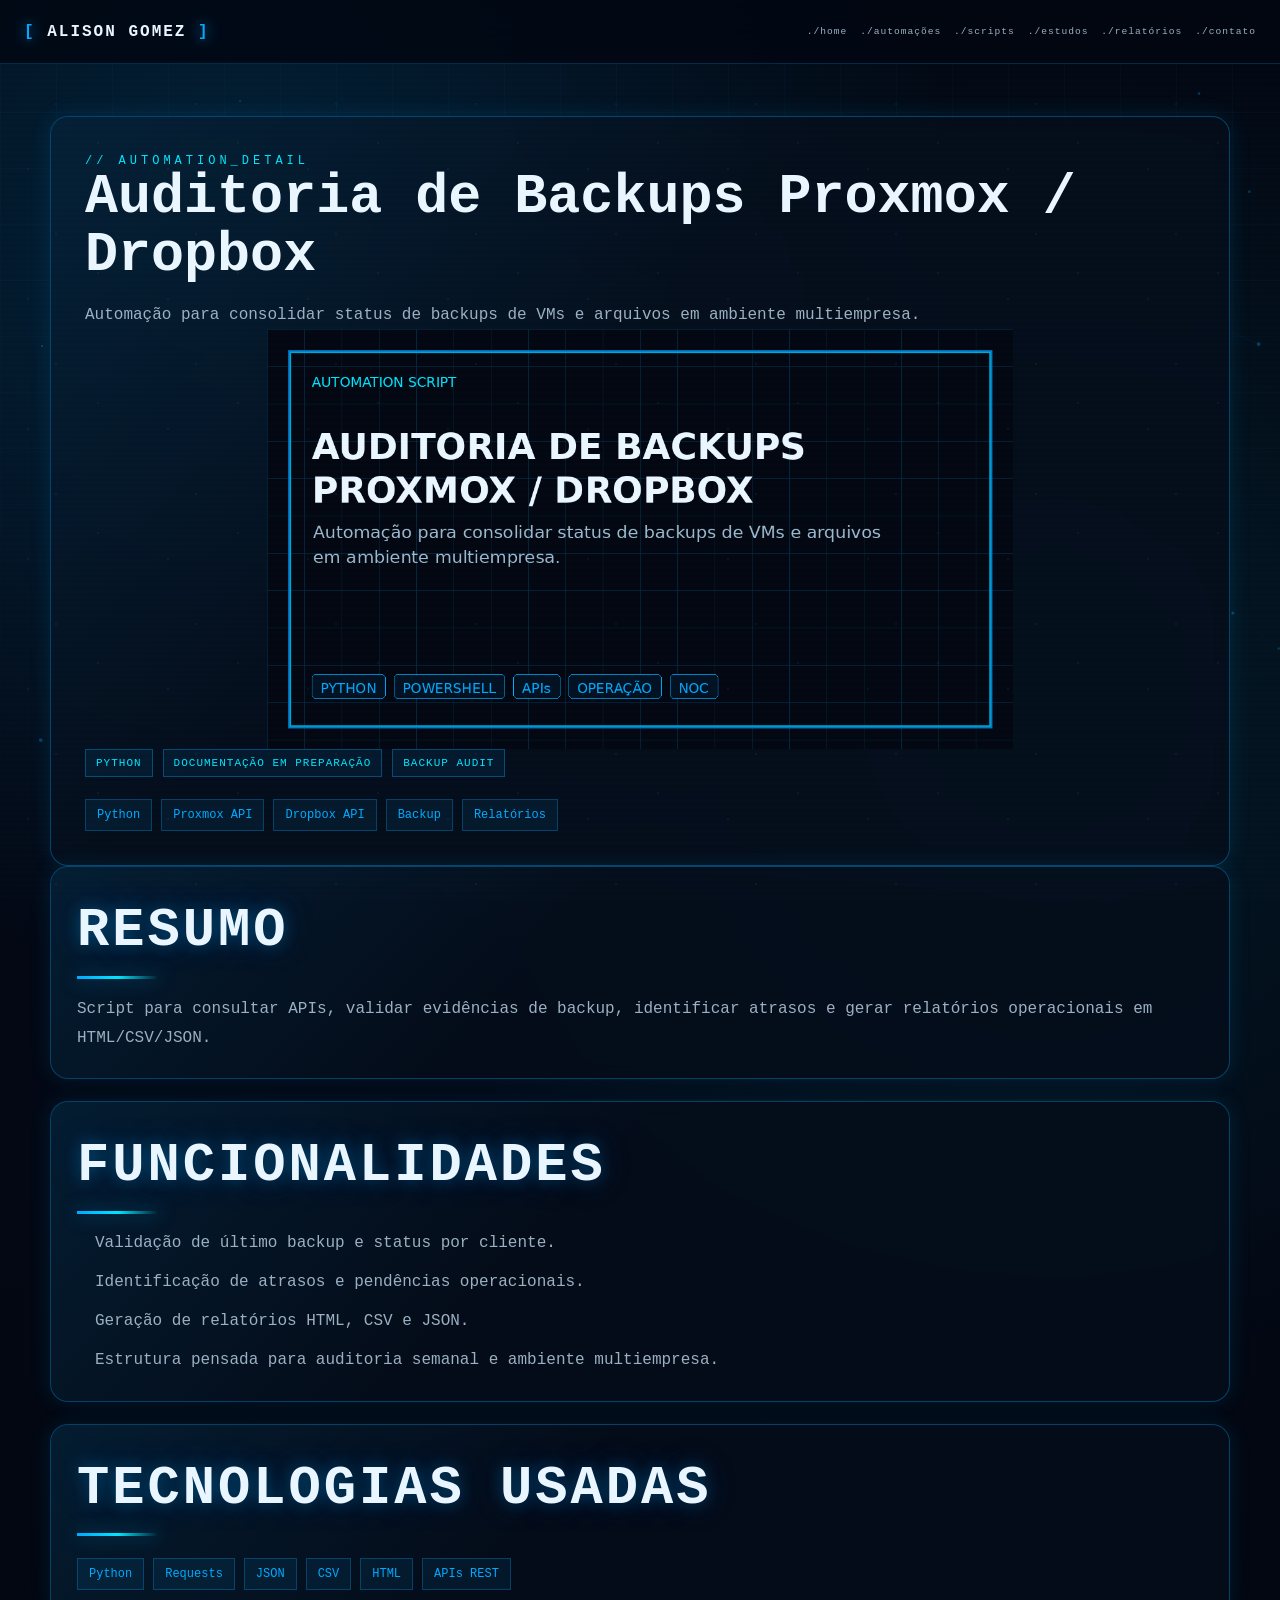
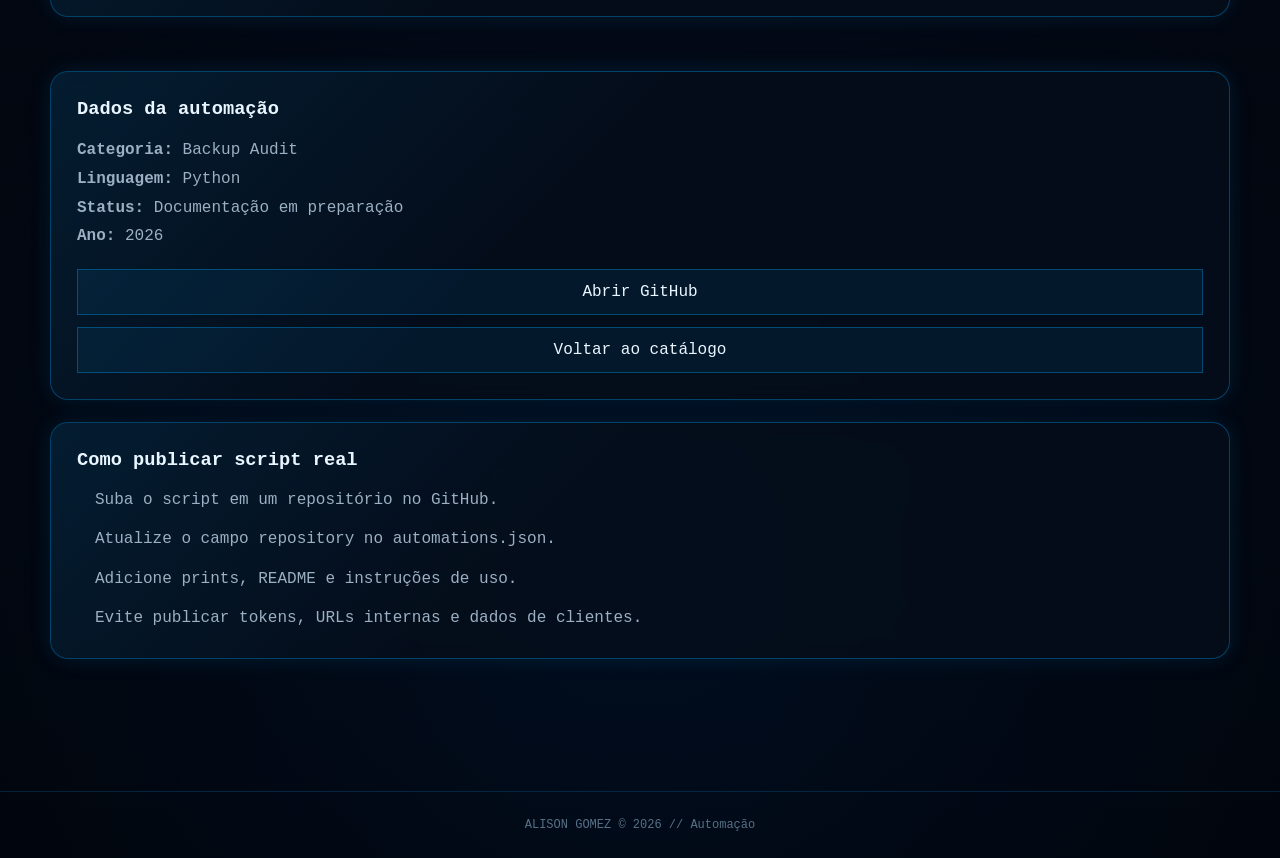
==== automation/index.html @ 7444ccb3 "Corrigindo catalogos links e animacoes" ====
<!DOCTYPE html>
<html lang="pt-BR">
<head>
  <base href="../" />
  <meta charset="UTF-8" />
  <meta name="viewport" content="width=device-width, initial-scale=1.0" />
  <title>Automação | Alison Gomez</title>
  <meta name="description" content="Detalhes de script, automação ou ferramenta técnica." />
  <link rel="icon" type="image/png" href="assets/img/favicon.png" />
  <link rel="stylesheet" href="style.css" />
</head>
<body>
  <canvas id="matrixCanvas" aria-hidden="true"></canvas>
  <div class="scanline" aria-hidden="true"></div>
  <div class="noise" aria-hidden="true"></div>

  <header class="topbar">
    <a href="index.html#home" class="brand"><span>[</span> ALISON GOMEZ <span>]</span></a>
    <button class="menu-toggle" id="menuToggle" aria-label="Abrir menu"><span></span><span></span><span></span></button>
    <nav class="nav" id="nav">
      <a href="./#home">./home</a>
      <a href="./#automacoes">./automações</a>
      <a href="automations/">./scripts</a>
      <a href="./#estudos">./estudos</a>
      <a href="reports/">./relatórios</a>
      <a href="./#contato">./contato</a>
    </nav>
  </header>

  <main class="section reports-page">
    <div id="automationRoot"></div>
  </main>

  <footer class="footer"><p>ALISON GOMEZ © <span id="year"></span> // Automação</p></footer>

  <script src="script.js"></script>
  <script>
    const params = new URLSearchParams(window.location.search);
    const automationId = params.get("id");

    function list(items) {
      return `<ul>${(items || []).map(item => `<li>${item}</li>`).join("")}</ul>`;
    }

    function tags(items) {
      return `<div class="report-tags">${(items || []).map(item => `<span>${item}</span>`).join("")}</div>`;
    }

    function renderAutomation(item) {
      document.title = `${item.title} | Alison Gomez`;
      return `
        <div class="report-detail-layout">
          <article>
            <section class="report-detail-panel">
              <span class="section-tag">// AUTOMATION_DETAIL</span>
              <h1>${item.title}</h1>
              <p>${item.subtitle}</p>

              <img src="${item.preview}" alt="Preview da automação ${item.title}" class="report-detail-cover" />

              <div class="report-card-meta">
                <span class="report-status">${item.language}</span>
                <span class="report-severity">${item.status}</span>
                <span class="report-badge">${item.category}</span>
              </div>

              ${tags(item.tags)}
            </section>

            <section class="report-detail-card">
              <h2>Resumo</h2>
              <p>${item.summary}</p>
            </section>

            <section class="report-detail-card">
              <h2>Funcionalidades</h2>
              ${list(item.features)}
            </section>

            <section class="report-detail-card">
              <h2>Tecnologias usadas</h2>
              ${tags(item.tech)}
            </section>
          </article>

          <aside>
            <div class="report-aside-card">
              <h3>Dados da automação</h3>
              <p><strong>Categoria:</strong> ${item.category}</p>
              <p><strong>Linguagem:</strong> ${item.language}</p>
              <p><strong>Status:</strong> ${item.status}</p>
              <p><strong>Ano:</strong> ${item.date}</p>

              <div class="report-action-stack">
                <a href="${item.repository}" target="_blank" rel="noreferrer">Abrir GitHub</a>
                <a href="automations/">Voltar ao catálogo</a>
              </div>
            </div>

            <div class="report-aside-card">
              <h3>Como publicar script real</h3>
              <ul>
                <li>Suba o script em um repositório no GitHub.</li>
                <li>Atualize o campo repository no automations.json.</li>
                <li>Adicione prints, README e instruções de uso.</li>
                <li>Evite publicar tokens, URLs internas e dados de clientes.</li>
              </ul>
            </div>
          </aside>
        </div>
      `;
    }

    fetch("assets/automations/automations.json", { cache: "no-store" })
      .then(response => response.json())
      .then(items => {
        const item = items.find(entry => entry.id === automationId) || items[0];
        document.getElementById("automationRoot").innerHTML = renderAutomation(item);
      })
      .catch(() => {
        document.getElementById("automationRoot").innerHTML = `
          <div class="report-empty">Não foi possível carregar esta automação. Verifique o arquivo assets/automations/automations.json.</div>
        `;
      });
  </script>
</body>
</html>
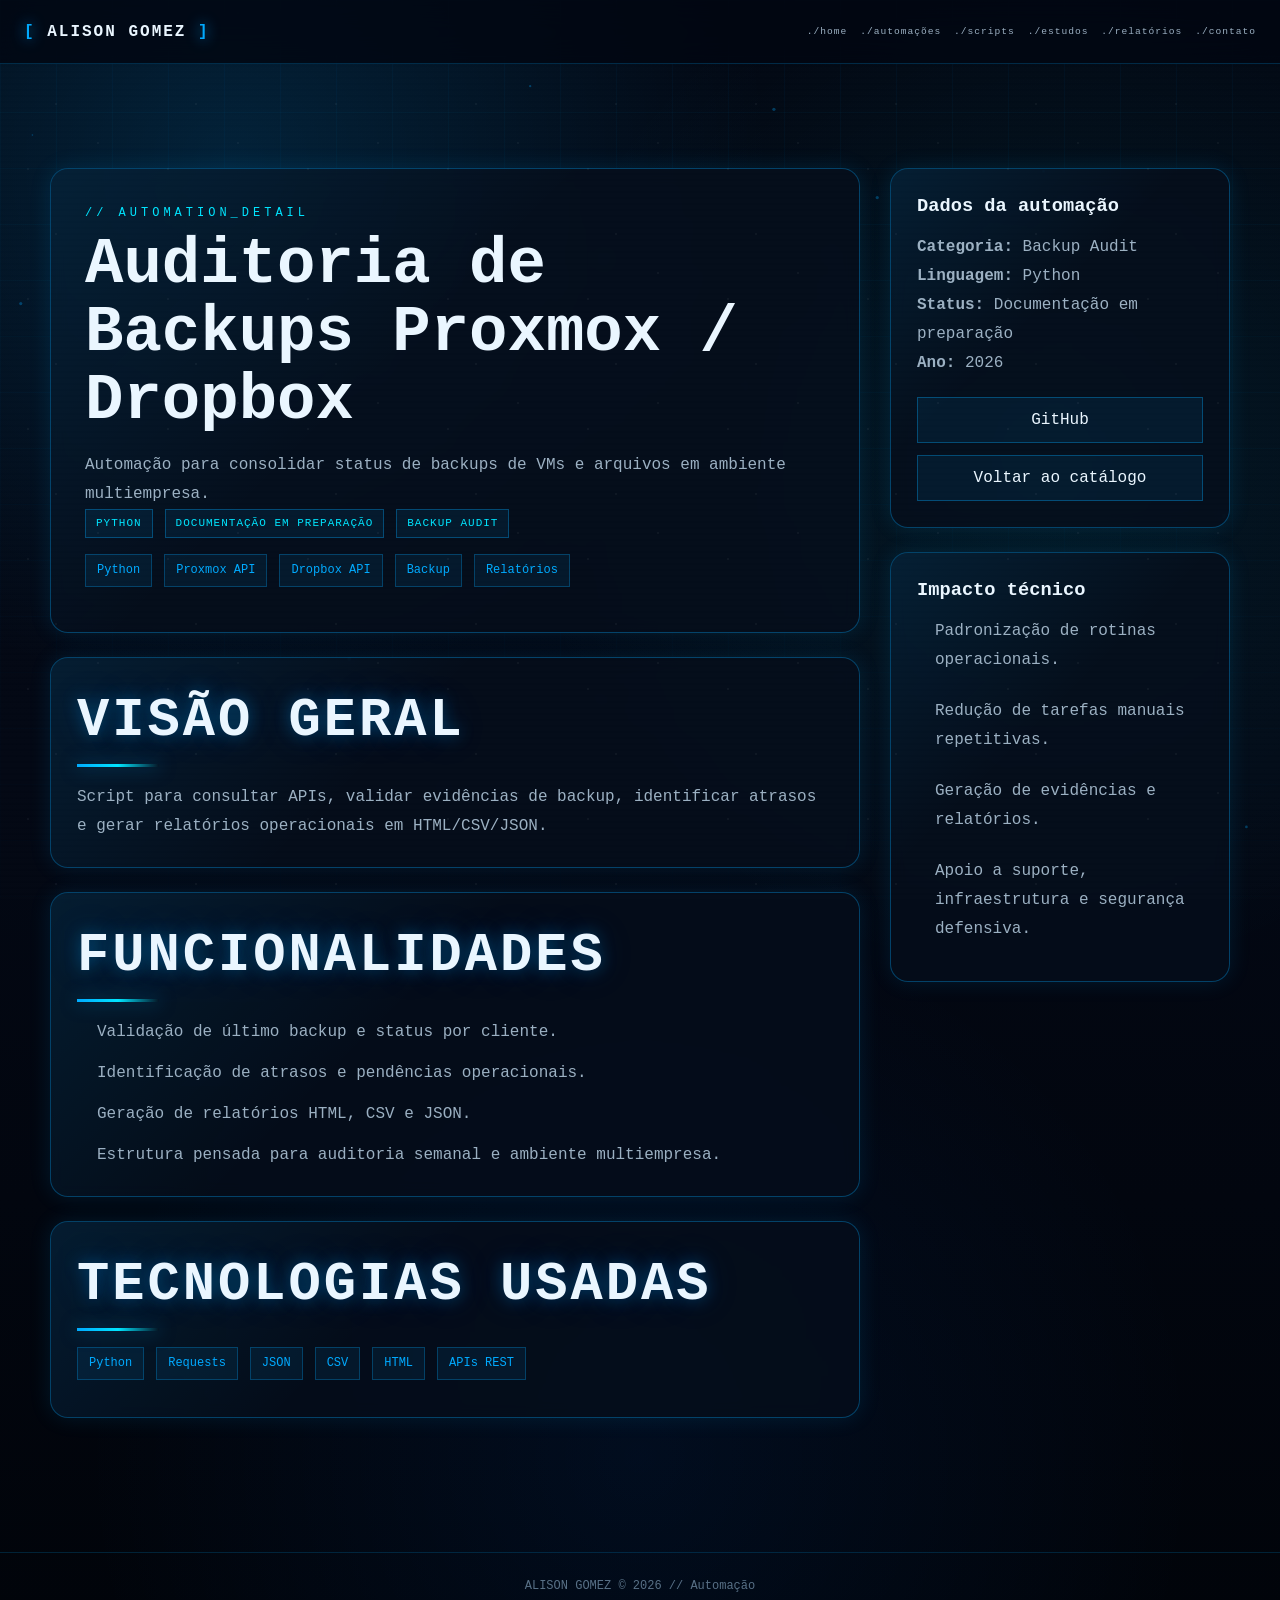
==== commit 482c2bdf: "Padronizando botoes e adicionando catalogo de projetos" ====
--- a/automation/index.html
+++ b/automation/index.html
@@ -4,19 +4,27 @@
   <base href="../" />
   <meta charset="UTF-8" />
   <meta name="viewport" content="width=device-width, initial-scale=1.0" />
+
   <title>Automação | Alison Gomez</title>
+
   <meta name="description" content="Detalhes de script, automação ou ferramenta técnica." />
+
   <link rel="icon" type="image/png" href="assets/img/favicon.png" />
   <link rel="stylesheet" href="style.css" />
 </head>
+
 <body>
   <canvas id="matrixCanvas" aria-hidden="true"></canvas>
   <div class="scanline" aria-hidden="true"></div>
   <div class="noise" aria-hidden="true"></div>
 
   <header class="topbar">
-    <a href="index.html#home" class="brand"><span>[</span> ALISON GOMEZ <span>]</span></a>
-    <button class="menu-toggle" id="menuToggle" aria-label="Abrir menu"><span></span><span></span><span></span></button>
+    <a href="./#home" class="brand"><span>[</span> ALISON GOMEZ <span>]</span></a>
+
+    <button class="menu-toggle" id="menuToggle" aria-label="Abrir menu">
+      <span></span><span></span><span></span>
+    </button>
+
     <nav class="nav" id="nav">
       <a href="./#home">./home</a>
       <a href="./#automacoes">./automações</a>
@@ -31,23 +39,108 @@
     <div id="automationRoot"></div>
   </main>
 
-  <footer class="footer"><p>ALISON GOMEZ © <span id="year"></span> // Automação</p></footer>
+  <footer class="footer">
+    <p>ALISON GOMEZ © <span id="year"></span> // Automação</p>
+  </footer>
 
   <script src="script.js"></script>
+
   <script>
     const params = new URLSearchParams(window.location.search);
     const automationId = params.get("id");
 
     function list(items) {
-      return `<ul>${(items || []).map(item => `<li>${item}</li>`).join("")}</ul>`;
+      const safeItems = Array.isArray(items) ? items : [];
+
+      if (!safeItems.length) {
+        return `<p>Informações em revisão.</p>`;
+      }
+
+      return `<ul>${safeItems.map(item => `<li>${item}</li>`).join("")}</ul>`;
     }
 
     function tags(items) {
-      return `<div class="report-tags">${(items || []).map(item => `<span>${item}</span>`).join("")}</div>`;
+      const safeItems = Array.isArray(items) ? items : [];
+
+      return `<div class="report-tags">${safeItems.map(item => `<span>${item}</span>`).join("")}</div>`;
+    }
+
+
+    function gallery(items) {
+      const safeItems = Array.isArray(items) ? items : [];
+
+      if (!safeItems.length) {
+        return "";
+      }
+
+      return `
+        <section class="report-detail-card case-gallery-section">
+          <h2>Imagens do projeto</h2>
+          <div class="case-gallery">
+            ${safeItems.map(image => `
+              <figure class="case-gallery-item">
+                <a href="${image.src}" target="_blank" rel="noreferrer">
+                  <img src="${image.src}" alt="${image.alt || image.title}" loading="lazy" />
+                </a>
+                <figcaption>
+                  <strong>${image.title}</strong>
+                  <span>${image.description || ""}</span>
+                </figcaption>
+              </figure>
+            `).join("")}
+          </div>
+        </section>
+      `;
+    }
+
+    function optionalSection(title, itemsOrText) {
+      if (!itemsOrText) return "";
+
+      if (Array.isArray(itemsOrText) && !itemsOrText.length) return "";
+
+      const content = Array.isArray(itemsOrText)
+        ? list(itemsOrText)
+        : `<p>${itemsOrText}</p>`;
+
+      return `
+        <section class="report-detail-card">
+          <h2>${title}</h2>
+          ${content}
+        </section>
+      `;
+    }
+
+    function customSections(sections) {
+      if (!Array.isArray(sections) || !sections.length) {
+        return "";
+      }
+
+      return sections.map(section => optionalSection(section.title, section.items || section.text)).join("");
+    }
+
+    function defaultSections(item) {
+      const details = item.details || {};
+
+      return `
+        ${optionalSection("Problema identificado", details.problem)}
+        ${optionalSection("Arquitetura da solução", details.architecture)}
+        ${optionalSection("Auditoria Dropbox", details.dropbox)}
+        ${optionalSection("Auditoria Proxmox", details.proxmox)}
+        ${optionalSection("Regras e status", details.statusRules)}
+        ${optionalSection("Funcionalidades", item.features)}
+        ${optionalSection("Benefícios do projeto", details.benefits)}
+        ${optionalSection("Resultado final", details.result)}
+      `;
     }
 
     function renderAutomation(item) {
+      const details = item.details || {};
+      const sections = Array.isArray(details.sections) && details.sections.length
+        ? customSections(details.sections)
+        : defaultSections(item);
+
       document.title = `${item.title} | Alison Gomez`;
+
       return `
         <div class="report-detail-layout">
           <article>
@@ -56,8 +149,6 @@
               <h1>${item.title}</h1>
               <p>${item.subtitle}</p>
 
-              <img src="${item.preview}" alt="Preview da automação ${item.title}" class="report-detail-cover" />
-
               <div class="report-card-meta">
                 <span class="report-status">${item.language}</span>
                 <span class="report-severity">${item.status}</span>
@@ -68,14 +159,13 @@
             </section>
 
             <section class="report-detail-card">
-              <h2>Resumo</h2>
-              <p>${item.summary}</p>
+              <h2>Visão geral</h2>
+              <p>${details.overview || item.summary}</p>
             </section>
 
-            <section class="report-detail-card">
-              <h2>Funcionalidades</h2>
-              ${list(item.features)}
-            </section>
+            ${gallery(item.gallery)}
+
+            ${sections}
 
             <section class="report-detail-card">
               <h2>Tecnologias usadas</h2>
@@ -92,18 +182,18 @@
               <p><strong>Ano:</strong> ${item.date}</p>
 
               <div class="report-action-stack">
-                <a href="${item.repository}" target="_blank" rel="noreferrer">Abrir GitHub</a>
+                <a href="${item.repository}" target="_blank" rel="noreferrer">${item.repositoryLabel || "GitHub"}</a>
                 <a href="automations/">Voltar ao catálogo</a>
               </div>
             </div>
 
             <div class="report-aside-card">
-              <h3>Como publicar script real</h3>
+              <h3>Impacto técnico</h3>
               <ul>
-                <li>Suba o script em um repositório no GitHub.</li>
-                <li>Atualize o campo repository no automations.json.</li>
-                <li>Adicione prints, README e instruções de uso.</li>
-                <li>Evite publicar tokens, URLs internas e dados de clientes.</li>
+                <li>Padronização de rotinas operacionais.</li>
+                <li>Redução de tarefas manuais repetitivas.</li>
+                <li>Geração de evidências e relatórios.</li>
+                <li>Apoio a suporte, infraestrutura e segurança defensiva.</li>
               </ul>
             </div>
           </aside>
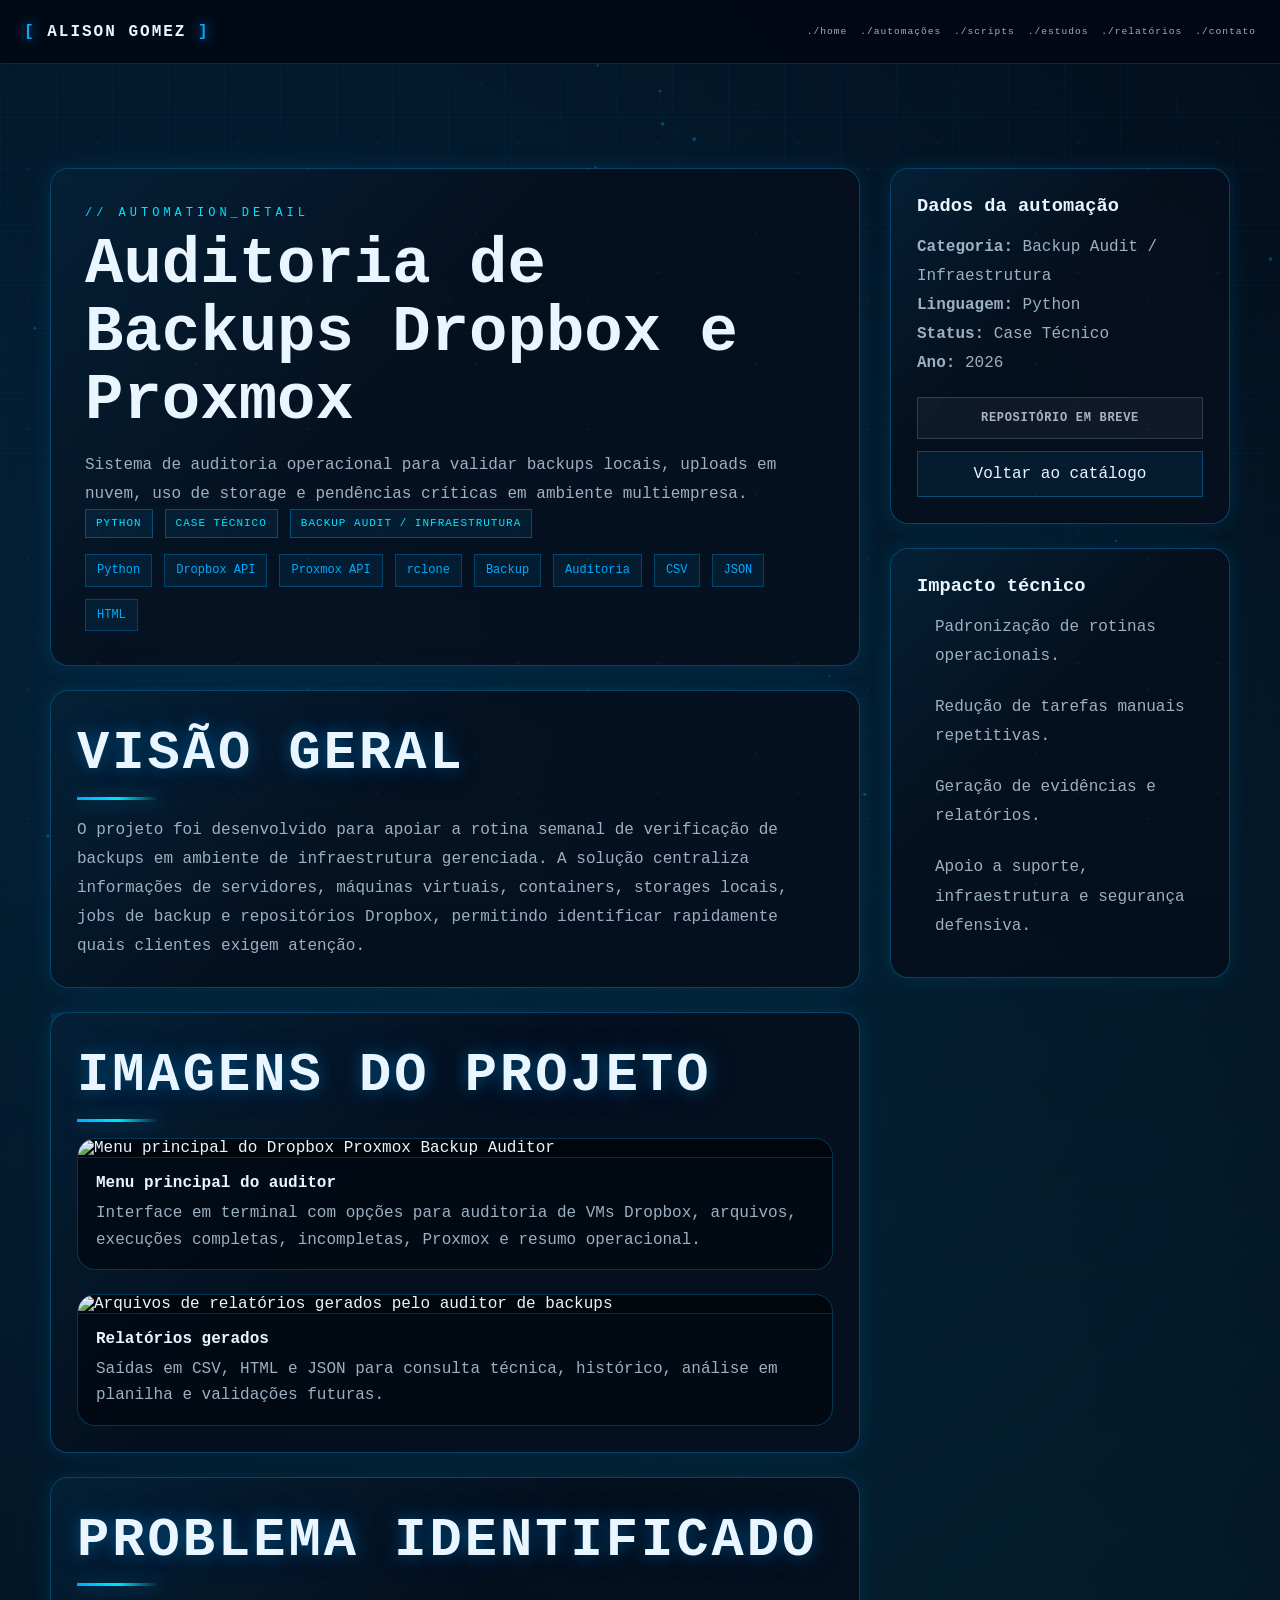
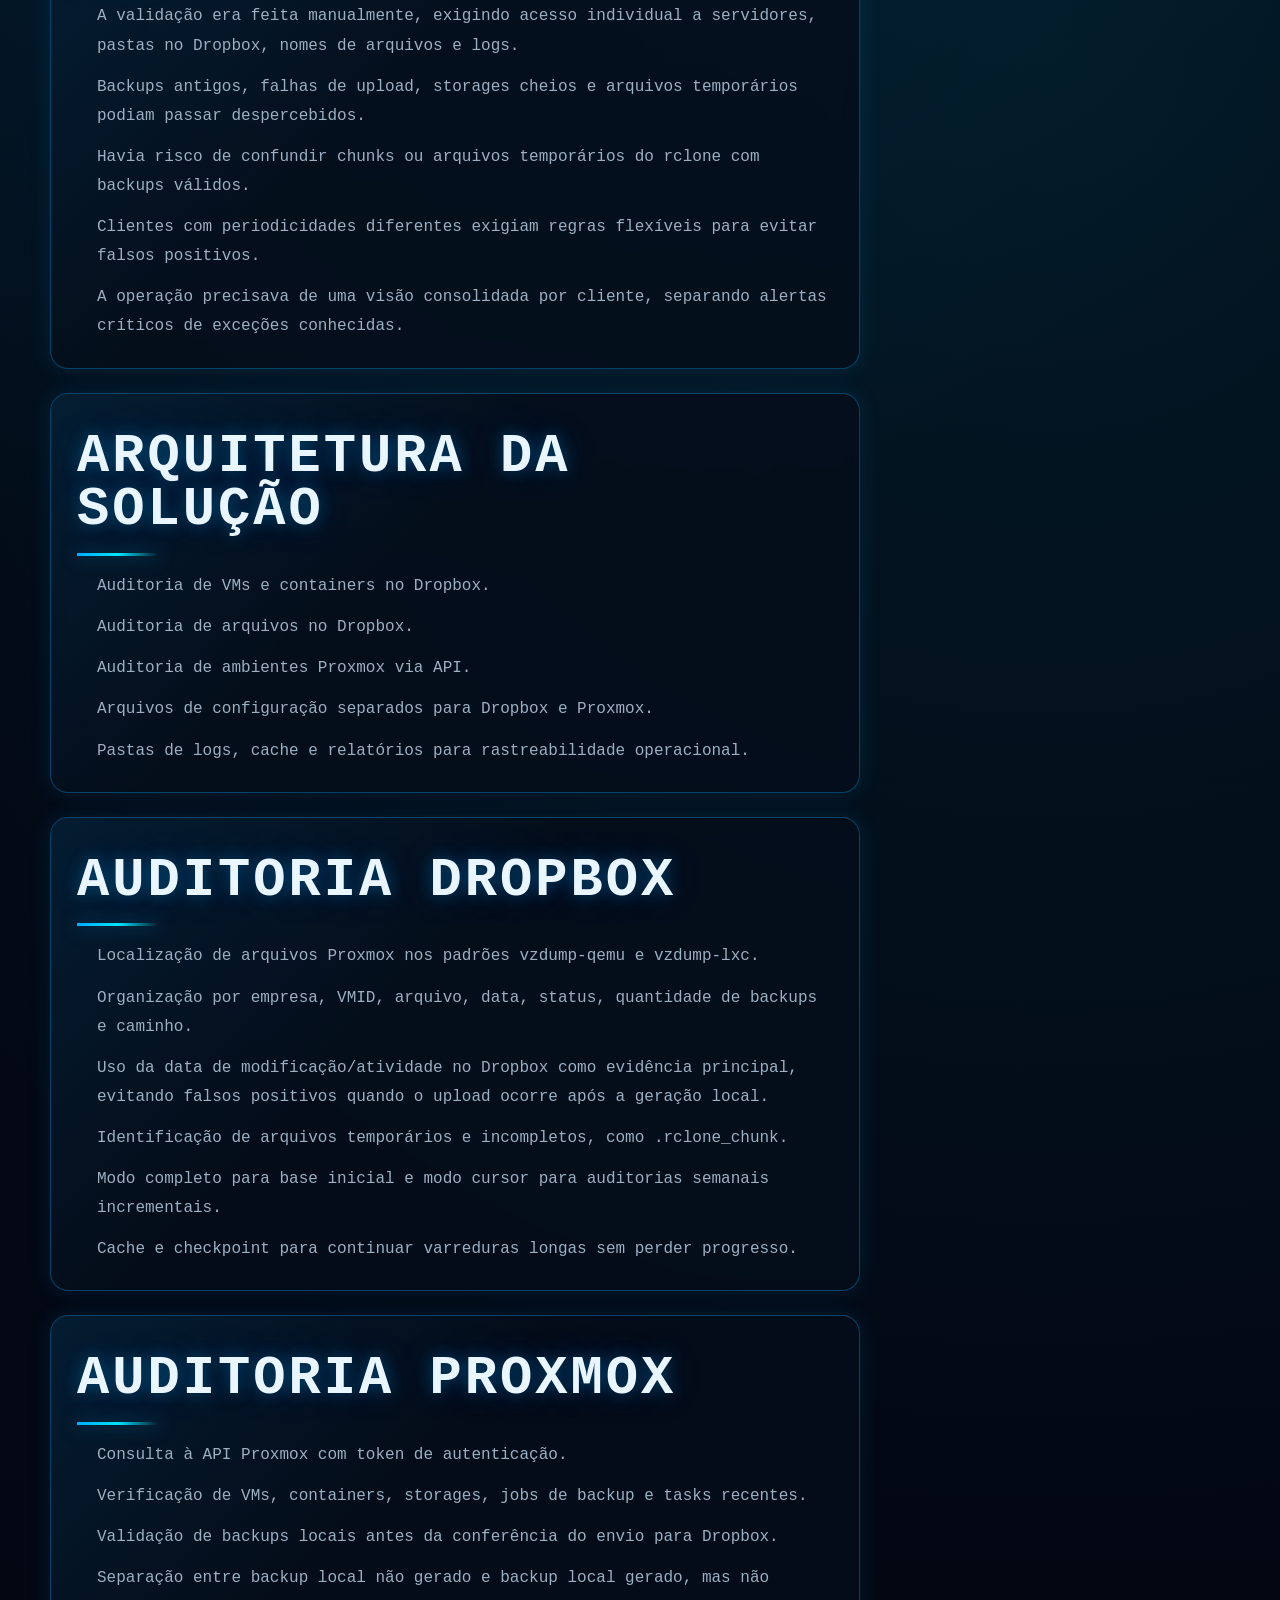
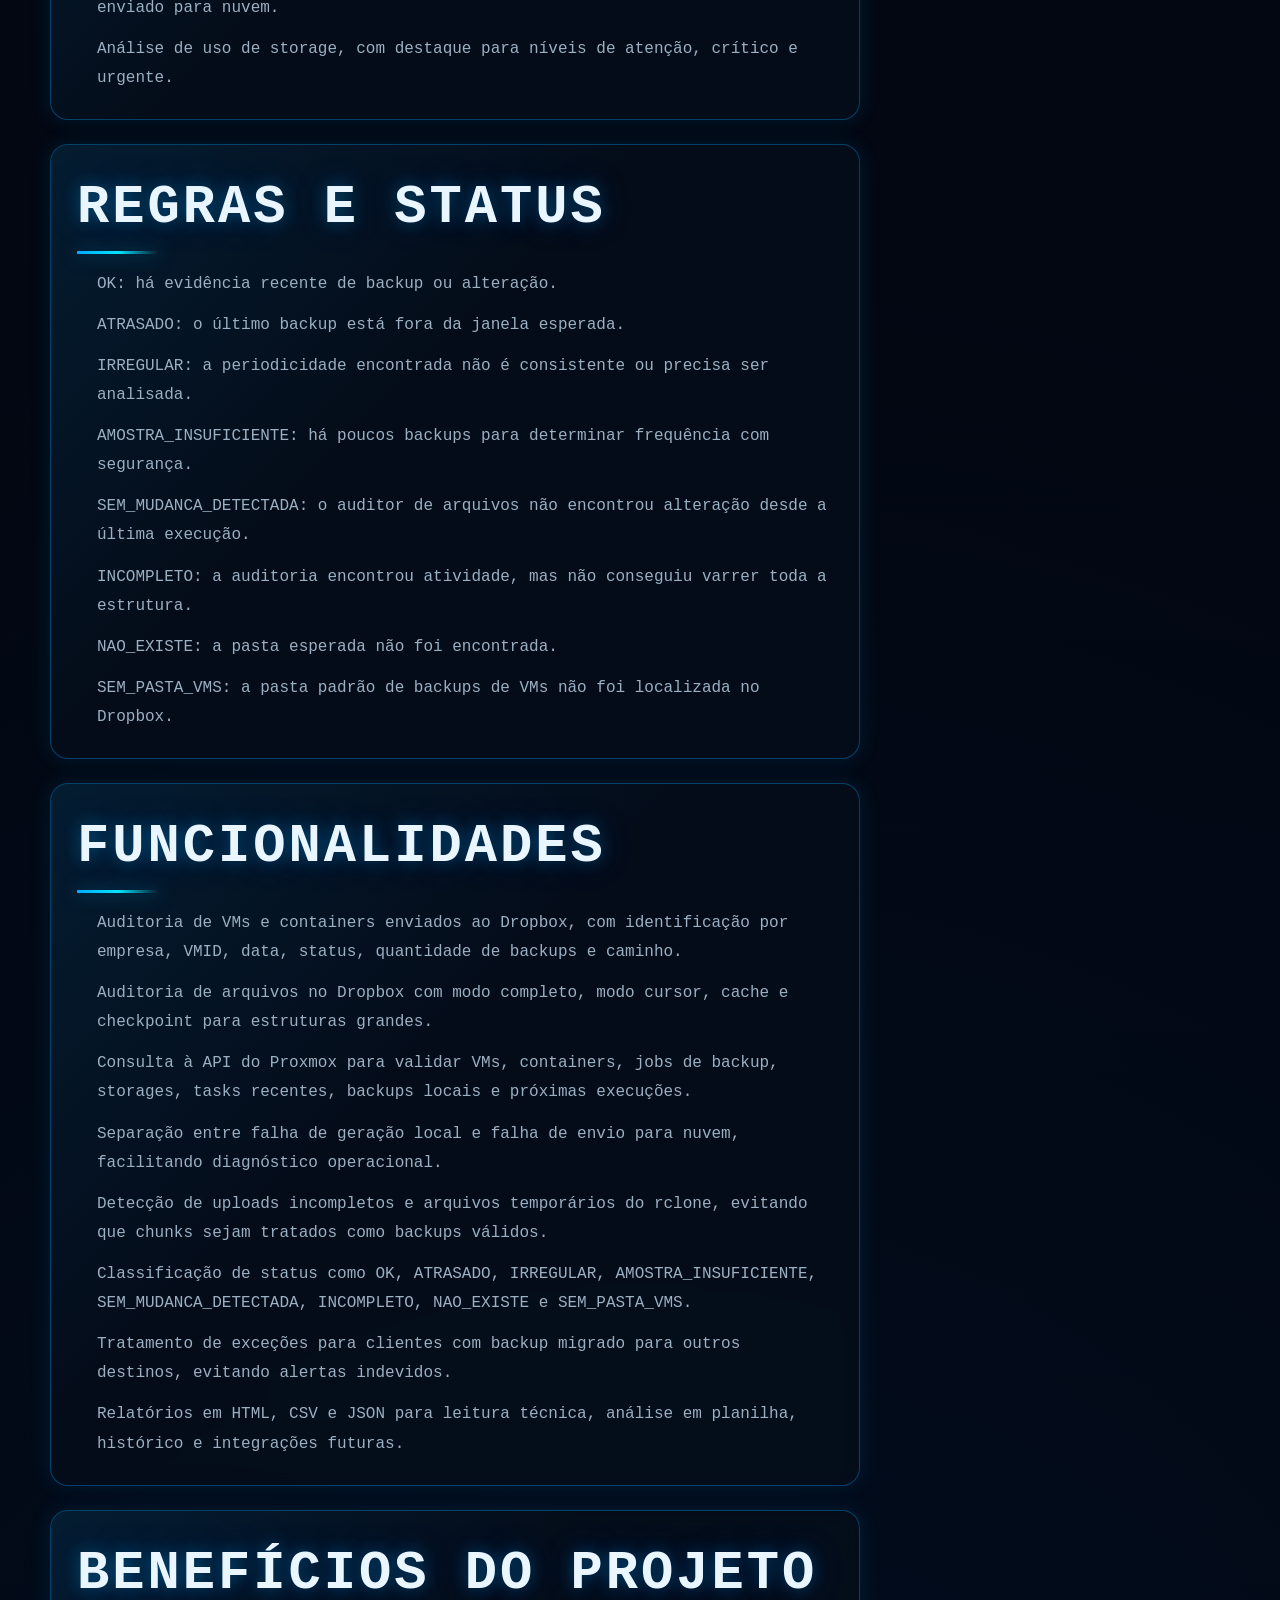
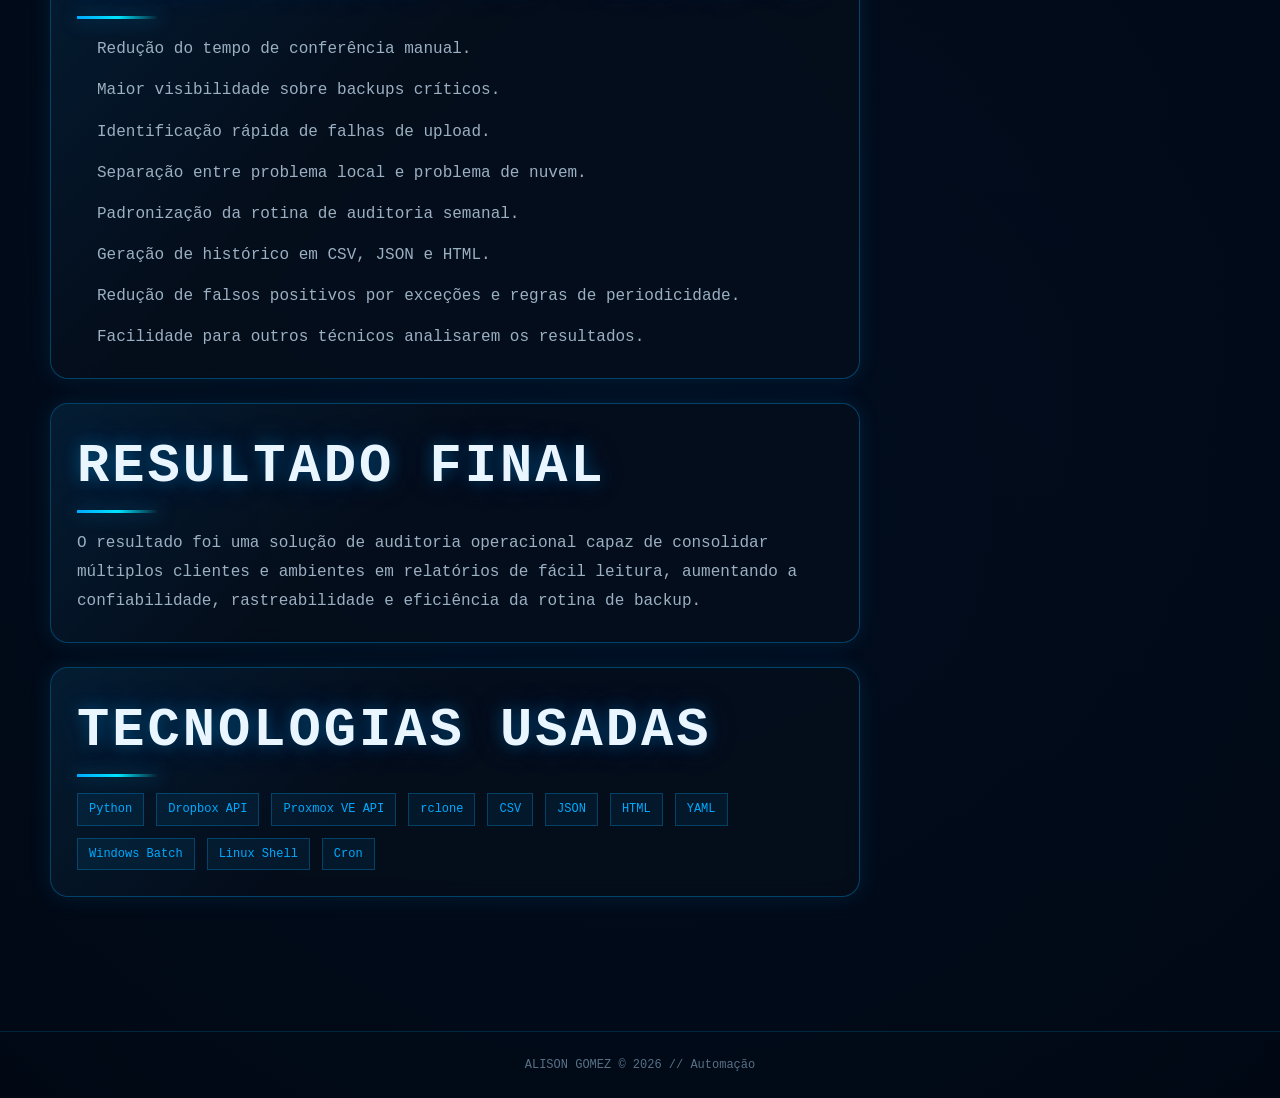
==== commit 64c2db1f: "Corrige corte horizontal nas paginas de detalhe" ====
--- a/automation/index.html
+++ b/automation/index.html
@@ -10,7 +10,7 @@
   <meta name="description" content="Detalhes de script, automação ou ferramenta técnica." />
 
   <link rel="icon" type="image/png" href="assets/img/favicon.png" />
-  <link rel="stylesheet" href="style.css" />
+  <link rel="stylesheet" href="style.css?v=38" />
 </head>
 
 <body>
@@ -43,7 +43,7 @@
     <p>ALISON GOMEZ © <span id="year"></span> // Automação</p>
   </footer>
 
-  <script src="script.js"></script>
+  <script src="script.js?v=38"></script>
 
   <script>
     const params = new URLSearchParams(window.location.search);
@@ -138,6 +138,10 @@
       const sections = Array.isArray(details.sections) && details.sections.length
         ? customSections(details.sections)
         : defaultSections(item);
+      const hasRepository = item.repository && item.repository !== "https://github.com/AlisonAGomez";
+      const repositoryAction = hasRepository
+        ? `<a href="${item.repository}" target="_blank" rel="noreferrer">${item.repositoryLabel || "GitHub"}</a>`
+        : `<span class="link-disabled">Repositório em breve</span>`;
 
       document.title = `${item.title} | Alison Gomez`;
 
@@ -182,7 +186,7 @@
               <p><strong>Ano:</strong> ${item.date}</p>
 
               <div class="report-action-stack">
-                <a href="${item.repository}" target="_blank" rel="noreferrer">${item.repositoryLabel || "GitHub"}</a>
+                ${repositoryAction}
                 <a href="automations/">Voltar ao catálogo</a>
               </div>
             </div>
